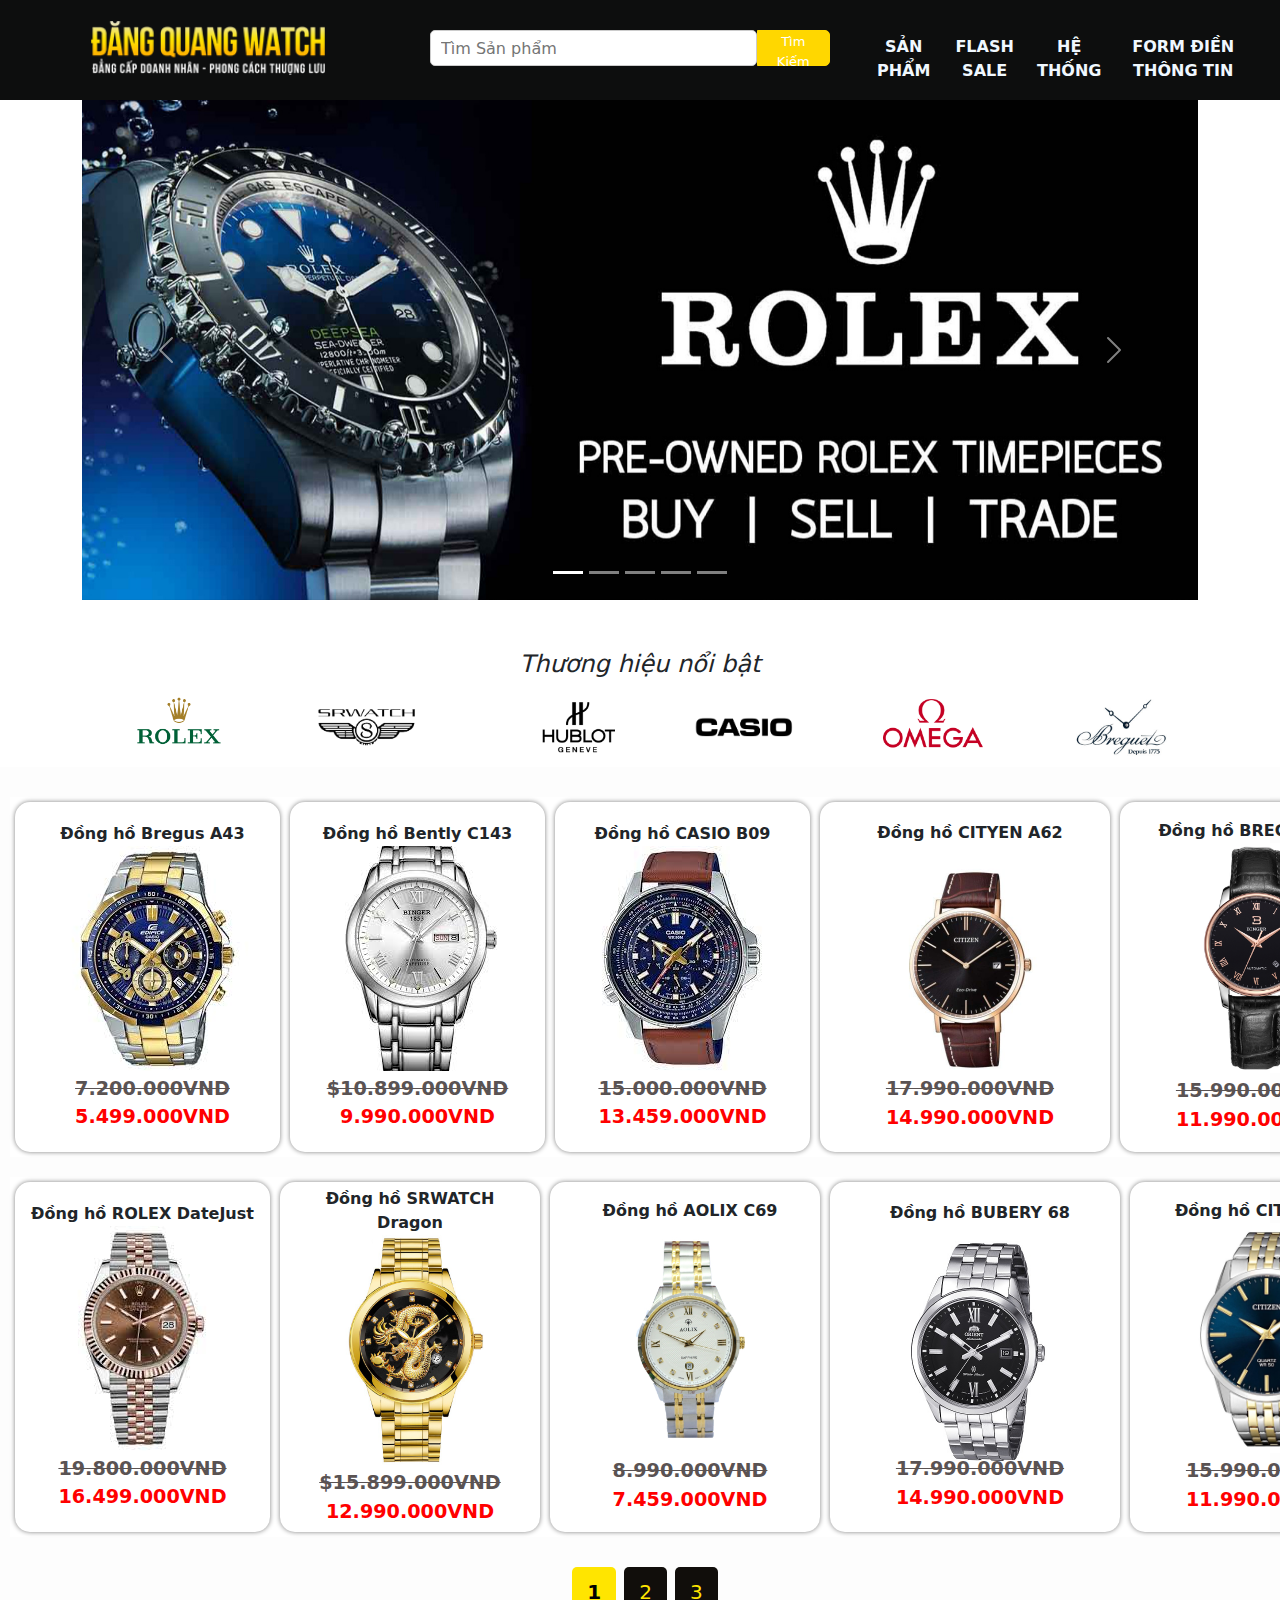
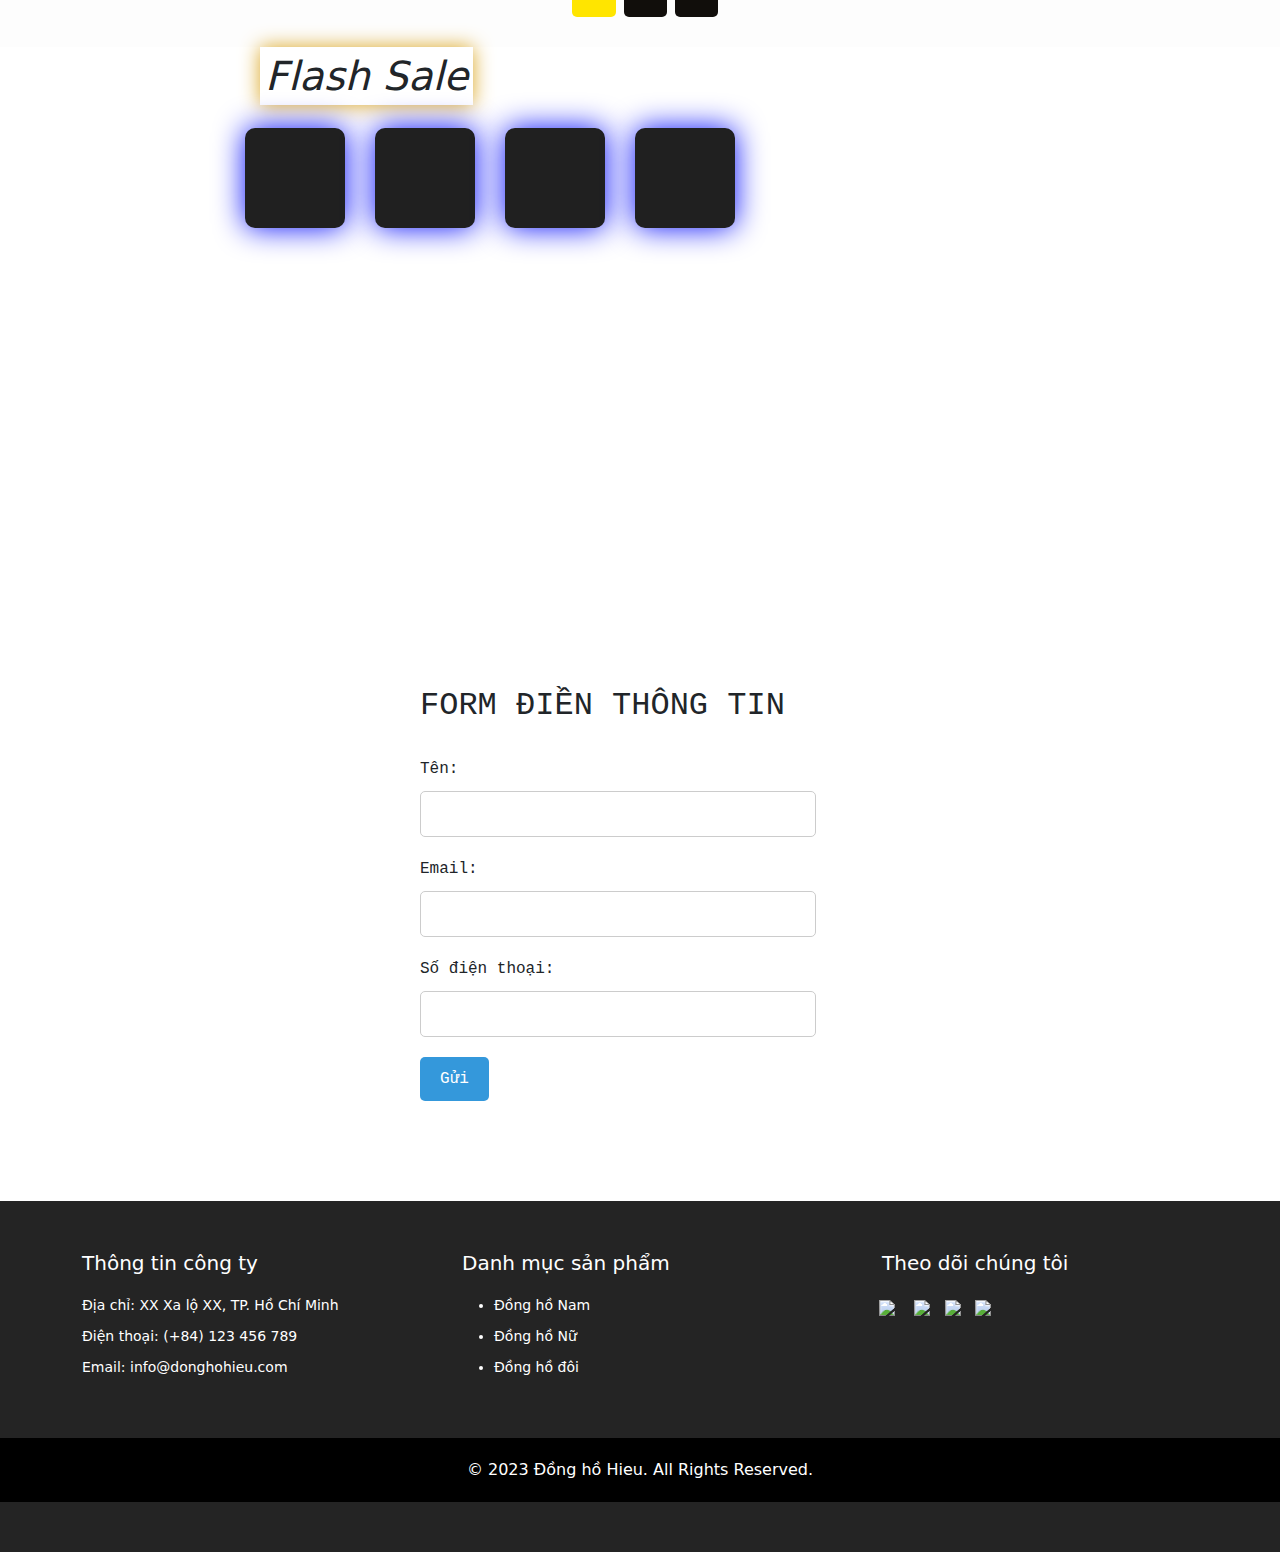
==== Assignment/index.html @ c60a4fcf "assignment" ====
<!DOCTYPE html>
<html lang="en">

<head>
    <meta charset="UTF-8">
    <meta http-equiv="X-UA-Compatible" content="IE=edge">
    <meta name="viewport" content="width=device-width, initial-scale=1.0">
    <title>Đăng Quang Watch</title>
    <link rel="stylesheet" href="style.css">
    <link href="https://cdn.jsdelivr.net/npm/bootstrap@5.2.3/dist/css/bootstrap.min.css" rel="stylesheet">
    <script src="https://cdn.jsdelivr.net/npm/bootstrap@5.2.3/dist/js/bootstrap.bundle.min.js"></script>
    <link rel="stylesheet" href="https://cdnjs.cloudflare.com/ajax/libs/font-awesome/6.3.0/css/all.min.css" integrity="sha512-SzlrxWUlp
    fuzQ+pcUCosxcglQRNAq/DZjVsC0lE40xsADsfeQoEypE+enwcOiGjk/bSuGGKHEyjSoQ1zVisanQ==" crossorigin="anonymous" referrerpolicy="no-referrer" />
    <link href="https://unpkg.com/aos@2.3.1/dist/aos.css" rel="stylesheet">
    <script src="./app.js"></script>
    <script src="./onmousever.js"></script>
    <script src="form.js"></script>
</head>

<body>
    <!-- page container -->
    <div id="container">
        <!-- header -->
        <div class="header">
            <div class="trai">
                <div class="logo">
                    <img src="./img/logo1.png" alt="" width="60%">
                </div>
                <div class="wrap">
                    <form action="" class="search" method="post">
                        <input type="text" class="searchTerm" placeholder="Tìm Sản phẩm">
                        <button type="submit" class="searchButton">
                         Tìm Kiếm
                      </button>
                    </form>
                </div>
            </div>
            <div class="menu">
                <span class="home">
                    <a href="#sanpham">
                    <b>SẢN PHẨM</b>
                    </a>
                </span>
                <span class="home">
                    <a href="#countdow">
                    <b>FLASH SALE</b>
                    
                </a>
                </span>
                <span class="home">
                    <a href="">
                    <b>HỆ THỐNG</b>
                        </a>
                </span>
                <span class="home">
                    <a href="#formdien">
                    <b>FORM ĐIỀN THÔNG TIN</b>
                        </a>
                </span>
            </div>
        </div>
        <!-- slider/banner -->
        <div class="banner">
            <section class="Slider">
                <div class="container" style="position: relative;">
                    <!-- Carousel -->

                    <div id="demo" class="carousel slide" data-bs-ride="carousel" data-bs-interval="1000">
                        <!-- Indicators/dots -->
                        <div class="carousel-indicators">
                            <button data-bs-target="#demo" data-bs-slide-to="0" class="active"></button>
                            <button data-bs-target="#demo" data-bs-slide-to="1"></button>
                            <button data-bs-target="#demo" data-bs-slide-to="2"></button>
                            <button data-bs-target="#demo" data-bs-slide-to="3"></button>
                            <button data-bs-target="#demo" data-bs-slide-to="4">
                            </button>
                        </div>
                        <div class="carousel-inner">
                            <div class="carousel-item active">
                                <img src="./img2/anh dong ho vJp.jpg" height="500px" alt="Los Angeles" class="d-block w-100">
                            </div>
                            <div class="carousel-item active">
                                <img src="./img2/file.jpg" height="500px" alt="Los Angeles" class="d-block w-100">
                            </div>
                            <div class="carousel-item active">
                                <img src="./img2/Slider_01-1820x785.jpg" height="500px" alt="Los Angeles" class="d-block w-100">
                            </div>
                            <div class="carousel-item">
                                <img src="img2/dong ho vjp.jpg" height="500px" alt="Chicago" class="d-block w-100">
                            </div>
                            <div class="carousel-item">
                                <img src="img2/anh dong ho vip 3.jpg" height="500px" alt="New York" class="d-block w-100">
                            </div>
                        </div>
                        <button class="carousel-control-prev" type="button" data-bs-target="#demo" data-bs-slide="prev">
                  <span class="carousel-control-prev-icon"></span>
                </button>
                        <button class="carousel-control-next" type="button" data-bs-target="#demo" data-bs-slide="next">
                  <span class="carousel-control-next-icon"></span>
                </button>
                    </div>
                </div>
            </section>

        </div>
        <!-- partners -->
        <h4 style="text-align: center; margin-top: 50px;"><i>Thương hiệu nổi bật</i></h4>
        <div class="partners">
            <div class="p-tiem">
                <img src="./img/744px-Rolex_logo.svg.png" width="100px" style="margin-top: -10px;"></div>
            <div class="p-tiem">
                <img src="./img/SRWatch.png" alt="" srcset="" width="100px">
            </div>
            <div class="p-tiem">
                <img src="./img/hublot-logo.png" alt="" srcset="" width="150px" style="margin-top: -10px;"></div>
            <div class="p-tiem">
                <img src="./img/tải xuống.png" alt="" srcset="" width="100px" style="margin-top: 10px;">
            </div>
            <div class="p-tiem">
                <img src="./img/omega2.png" alt="" srcset="" width="100px" style="margin-top: -10px;">
            </div>
            <div class="p-tiem">
                <img src="./img/Logo_breguets.jpg" alt="" srcset="" width="100px" style="margin-top: -10px;">
            </div>
        </div>
        <!-- our services -->
        <div class="service" id="sanpham">
            <div class="service-row">
                <div class="column" onmouseover="bigImg(this)" onmouseout="normalImg(this)">
                    <div class="sanpham" style="margin-left: 10px;">
                        <div class="Ten"><b>Đồng hồ Bregus A43</b></div>
                        <img src="./img2/images.jpg" alt=""><br><br>
                        <div class="Gia">
                            <del>7.200.000VND </del><br>5.499.000VND
                        </div>
                    </div>
                </div>
                <div class="column">
                    <div class="sanpham">
                        <div class="Ten"><b>Đồng hồ Bently C143</b> </div>
                        <img src="./img2/dh2.jpg" alt=""><br><br>
                        <div class="Gia">
                            <del>$10.899.000VND </del>9.990.000VND
                        </div>
                    </div>
                </div>
                <div class="column">
                    <div class="sanpham">
                        <div class="Ten"><b>Đồng hồ CASIO B09</b> </div>
                        <img src="./img2/dh3.jpg" alt=""><br><br>
                        <div class="Gia">
                            <del>15.000.000VND </del>13.459.000VND
                        </div>
                    </div>
                </div>
                <div class="column">
                    <div class="sanpham" style="margin-left: 10px;">
                        <div class="Ten"><b>Đồng hồ CITYEN A62</b></div>
                        <img src="./img2/dh4.jpg" alt="" width="250px"><br>
                        <div class="Gia">
                            <del>17.990.000VND</del><br>14.990.000VND
                        </div>
                    </div>
                </div>
                <div class="column">
                    <div class="sanpham" style="margin-left: 10px;">
                        <div class="Ten"><b>Đồng hồ BREGUET 104</b></div>
                        <img src="./img2/dh5.jpg" alt="" width="230px"><br><br>
                        <div class="Gia">
                            <del>15.990.000VND</del><br>11.990.000VND
                        </div>
                    </div>
                </div>
            </div>
            <div class="service-row">
                <div class="column">
                    <div class="sanpham">
                        <div class="Ten"><b>Đồng hồ ROLEX DateJust</b></div>
                        <img src="./img2/dh6.jpg" alt=""><br><br>
                        <div class="Gia">
                            <del>19.800.000VND </del> 16.499.000VND
                        </div>
                    </div>
                </div>
                <div class="column">
                    <div class="sanpham">
                        <div class="Ten"><b>Đồng hồ SRWATCH Dragon</b> </div>
                        <img src="./img2/dhh.jpeg" width="230px"><br><br>
                        <div class="Gia">
                            <del>$15.899.000VND </del>12.990.000VND
                        </div>
                    </div>
                </div>
                <div class="column">
                    <div class="sanpham" style="margin-left: 10px;">
                        <div class="Ten"><b>Đồng hồ AOLIX C69</b> </div>
                        <img src="./img2/dhn.jpg" alt="" width="230"><br><br>
                        <div class="Gia">
                            <del>8.990.000VND </del><br>7.459.000VND
                        </div>
                    </div>
                </div>
                <div class="column">
                    <div class="sanpham" style="margin-left: 10px;">
                        <div class="Ten"><b>Đồng hồ BUBERY 68</b></div>
                        <img src="./img2/DHC.jpg" alt="" width="250"><br>
                        <div class="Gia">
                            <del>17.990.000VND</del><br>14.990.000VND
                        </div>
                    </div>
                </div>
                <div class="column">
                    <div class="sanpham" style="margin-left: 10px;">
                        <div class="Ten"><b>Đồng hồ CITIZEN 104</b></div>
                        <img src="./img2/dh9.jpg" alt="" width="230"><br><br>
                        <div class="Gia">
                            <del>15.990.000VND</del><br>11.990.000VND
                        </div>
                    </div>
                </div>
            </div>
            <nav id="phantrang">
                <span class="paging_div">
                    <span class="span_select_class" rel="nofollow">1</span>
                <span class="span_a_class" rel="nofollow"><a href="#">2</a></span>
                <span class="span_a_class" rel="nofollow"><a href="#">3</a></span>
                </span>
            </nav>
        </div>
        <div class="cd" ID="countdow">
            <h1><i>Flash Sale</i></h1>
            <div class="demnguoc">
                <div class="countdown">
                    <div id="days" class="countdown-item"></div>
                    <div id="hours" class="countdown-item"></div>
                    <div id="minutes" class="countdown-item"></div>
                    <div id="seconds" class="countdown-item"></div>
                </div>
            </div>
        </div>
        <div class="form" id="formdien">
            <form id="contact-form">
                <H2>FORM ĐIỀN THÔNG TIN</H2><br>
                <label for="name">Tên:</label><br>
                <input type="text" id="name" name="name" required>

                <label for="email">Email:</label>
                <input type="email" id="email" name="email" required>

                <label for="phone">Số điện thoại:</label>
                <input type="tel" id="phone" name="phone" pattern="[0-9]{10,11}" required>

                <button type="submit" class="button">Gửi</button>
            </form>

            <div id="result"></div>
        </div>
        <footer>
            <div class="container">
                <div class="row">
                    <div class="col-md-4">
                        <h3>Thông tin công ty</h3>
                        <p>Địa chỉ: XX Xa lộ XX, TP. Hồ Chí Minh</p>
                        <p>Điện thoại: (+84) 123 456 789</p>
                        <p>Email: info@donghohieu.com</p>
                    </div>
                    <div class="col-md-4">
                        <h3>Danh mục sản phẩm</h3>
                        <ul>
                            <li><a href="#">Đồng hồ Nam</a></li>
                            <li><a href="#">Đồng hồ Nữ</a></li>
                            <li><a href="#">Đồng hồ đôi</a></li>
                        </ul>
                    </div>
                    <div class="col-md-4">
                        <h3 style="margin-left: 40px;">Theo dõi chúng tôi</h3>
                        <ul class="social-media">
                            <li>
                                <a href="https://www.facebook.com/"><img src="https://upload.wikimedia.org/wikipedia/commons/thumb/0/05/Facebook_Logo_%282019%29.png/1200px-Facebook_Logo_%282019%29.png" width="60px" style="padding: 5px;"></a>
                            </li>
                            <li>
                                <a href="https://www.instagram.com/"><img src="https://upload.wikimedia.org/wikipedia/commons/thumb/e/e7/Instagram_logo_2016.svg/768px-Instagram_logo_2016.svg.png" width="50px"></a>
                            </li>
                            <li>
                                <a href="https://www.twitter.com/"><img src="https://pngimg.com/uploads/twitter/small/twitter_PNG95259.png" width="60px"></a>
                            </li>
                            <li>
                                <a href="https://www.tiktok.com/"><img src="https://cdn.pixabay.com/photo/2021/06/15/12/28/tiktok-6338430_1280.png" width="50px"></a>
                            </li>
                        </ul>
                    </div>
                </div>
            </div>
            <div class="copy-right text-center">&copy; 2023 Đồng hồ Hieu. All Rights Reserved.</div>
        </footer>

    </div>
</body>

</html>
---- Assignment/style.css ----
body {
    padding: 0px;
    margin: 0px;
}

.wrapper {
    width: 90%;
    background-color: antiquewhite;
    margin: auto;
    display: flex;
    flex-direction: column;
}

.header {
    background-color: rgb(13, 14, 14);
    height: 100px;
    display: flex;
    flex-direction: row;
    justify-content: space-between;
    padding: 10px;
    text-align: center;
}

.trai {
    display: flex;
    flex-direction: row;
    justify-items: baseline;
}

.logo {
    width: 400px;
    height: 100px;
    display: flex;
    flex-direction: column;
    align-items: center;
}

.logo>img {
    margin: 10px;
}

.search {
    width: 400px;
    position: relative;
    display: flex;
    margin: 20px;
}

.searchTerm {
    width: 100%;
    border: 3px solid gold;
    border-right: none;
    padding: 5px;
    height: 36px;
    border-radius: 5px 0 0 5px;
    outline: none;
    color: #040404;
}

.searchButton {
    width: 80px;
    height: 36px;
    border: 1px solid gold;
    background: gold;
    text-align: center;
    color: white;
    border-radius: 0 5px 5px 0;
    cursor: pointer;
    font-size: 13px;
}

.menu {
    display: flex;
    flex-direction: row;
    justify-content: end;
    margin: 15px;
}

.menu span {
    padding: 0px;
    margin: 10px;
}

.home>a {
    color: aliceblue;
    text-decoration: none;
    text-align: center;
}

.home>a :hover {
    color: gold;
    text-decoration: underline;
}

.banner {
    height: 500px;
}

.partners {
    padding: 20px;
    display: flex;
    flex-direction: row;
    justify-content: space-evenly;
    height: fit-content;
    background-color: white;
}

.p-tiem {
    width: 80px;
    height: 40px;
}

.p-tiem :hover {
    transform: scale(0.7);
}

.service {
    background-color: rgb(253, 253, 253);
    min-height: fit-content;
    display: flex;
    flex-direction: column;
    padding-top: 20px;
    padding-bottom: 20px;
}

.service-row {
    background-color: rgb(255, 255, 255);
    min-height: fit-content;
    margin: 10px;
    display: flex;
    flex-direction: row;
    justify-content: space-around;
}

.column {
    width: 300px;
    height: 350px;
    padding: 5px;
    box-shadow: 0px 0px 5px gray;
    border-radius: 15px;
    display: flex;
    flex-direction: row;
    align-items: center;
    margin: 5px;
}

.sanpham {
    border-radius: 10px;
    box-shadow: 5px gray;
    padding: 10px;
    text-align: center;
    transition: .35s;
    cursor: pointer;
}

.sanpham .ten {
    font-size: xx-large;
    font-variant: normal;
    color: rgb(118, 118, 141);
}

.sanpham .img {
    width: 250px;
    height: 250px;
    text-align: center;
    border-radius: 10px;
}

.sanpham .Gia {
    color: red;
    font-weight: bold;
    font-size: larger;
    margin-top: -20px;
}

.sanpham .Gia del {
    color: rgb(90, 83, 83);
    text-align: center;
}

#phantrang {
    display: flex;
    justify-content: center;
    margin: 20px;
}

.paging_div {
    display: flex;
    align-items: center;
    text-align: center;
    justify-content: center;
    margin-bottom: -10px;
}

.span_select_class {
    font-size: 20px;
    font-weight: 600;
    background: #ffe500;
    color: #000;
    margin-left: 10px;
    padding: 10px 15px;
    border-radius: 5px;
}

.span_a_class a {
    display: block;
    background: #110e0b;
    font-size: 20px;
    font-weight: 500;
    padding: 10px 15px;
    margin-left: 8px;
    border-radius: 5px;
    color: #FFF;
    max-height: 50px;
}

.paging_div span a:link,
.paging_div span a:hover {
    text-decoration: none;
    color: #ffe500;
}

.cd {
    background-image: url('https://dongho24h.com/upload/1/resources/l_345169410_skagen-sale40.png');
    width: 70%;
    height: 540PX;
    display: flex;
    flex-direction: column;
    align-items: flex-start;
    margin-left: 230px;
}

h1 {
    color: #FFF;
    padding: 5px;
    box-shadow: 0 0 20px goldenrod;
    margin: 30px;
}

.countdown {
    display: flex;
    justify-content: center;
    align-items: end;
}

.countdown-item {
    display: flex;
    flex-direction: column;
    align-items: center;
    padding: 5px;
    margin: 15px;
    background: rgb(32, 32, 32);
    box-shadow: 0 0 30px rgb(7, 15, 249);
    border-radius: 10px;
    color: aliceblue;
    width: 100px;
    height: 100px;
    font-size: 50px;
}

.form {
    font-family: 'Courier New', Courier, monospace;
    margin: auto;
    width: 50%;
    justify-content: center;
}

#contact-form {
    margin: 100px;
}

label {
    display: flex;
    flex-direction: column;
    margin-bottom: 10px;
}

input[type="text"],
input[type="email"],
input[type="tel"] {
    padding: 10px;
    font-size: 16px;
    border: 1px solid #ccc;
    border-radius: 5px;
    width: 90%;
    margin-bottom: 20px;
}

.button {
    background-color: #3498db;
    display: flex;
    color: #fff;
    padding: 10px 20px;
    border: none;
    border-radius: 5px;
    font-size: 16px;
    cursor: pointer;
}

.button:hover {
    background-color: #1569a1;
}

#error {
    color: #e74c3c;
    font-size: 14px;
    margin-top: 10px;
}

footer {
    background-color: #242424;
    color: #fff;
    padding: 50px 0;
}

footer h3 {
    margin-bottom: 20px;
    font-size: 20px;
}

footer p,
footer ul,
footer li {
    font-size: 14px;
    margin-bottom: 10px;
}

footer a {
    color: #fff;
    text-decoration: none;
}

.footer-contact i {
    font-size: 18px;
    margin-right: 10px;
}

.social-media li {
    display: inline-block;
    margin-right: 10px;
    justify-content: center;
}

.social-media a {
    color: #fff;
}

.social-media i {
    font-size: 24px;
}

.copy-right {
    background-color: #000;
    color: #fff;
    padding: 20px 0;
    margin-top: 50px;
}

.copy-right a {
    color: #fff;
    text-decoration: none;
}

.copy-right a:hover {
    text-decoration: underline;
}
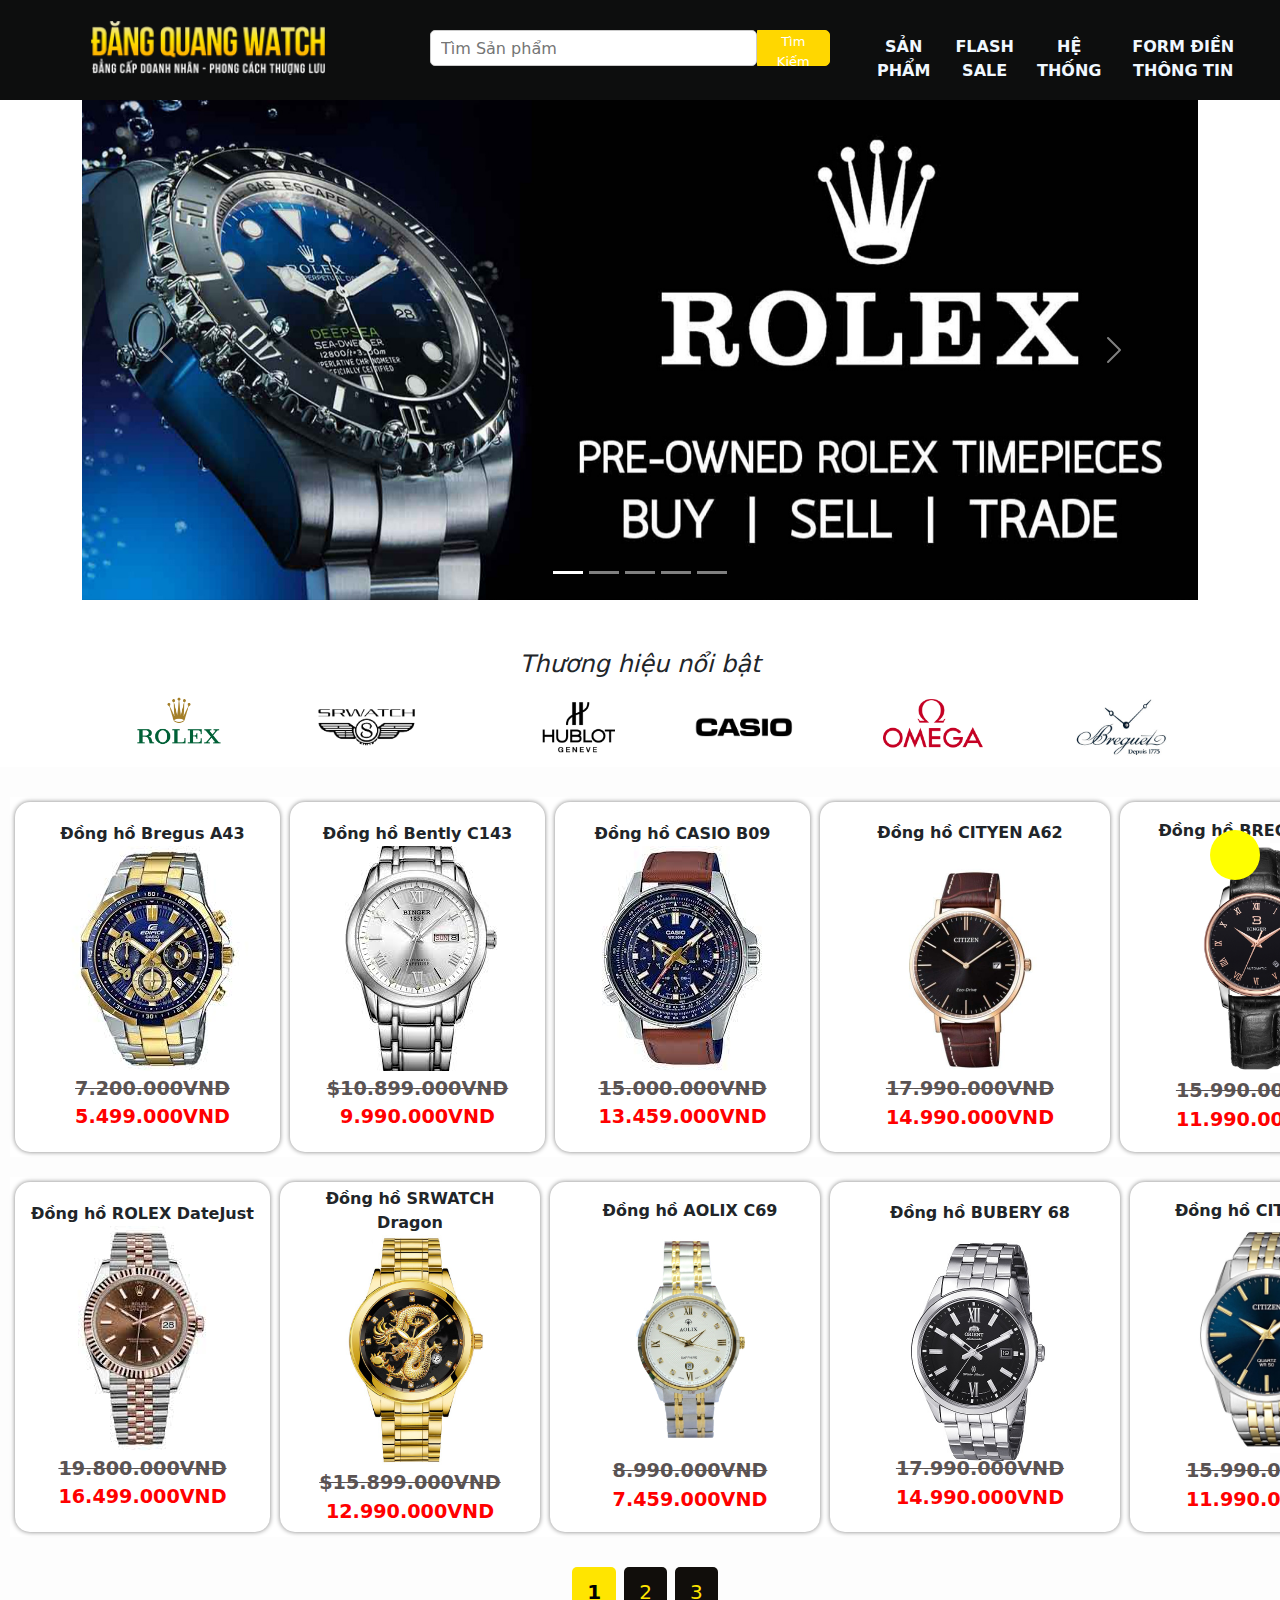
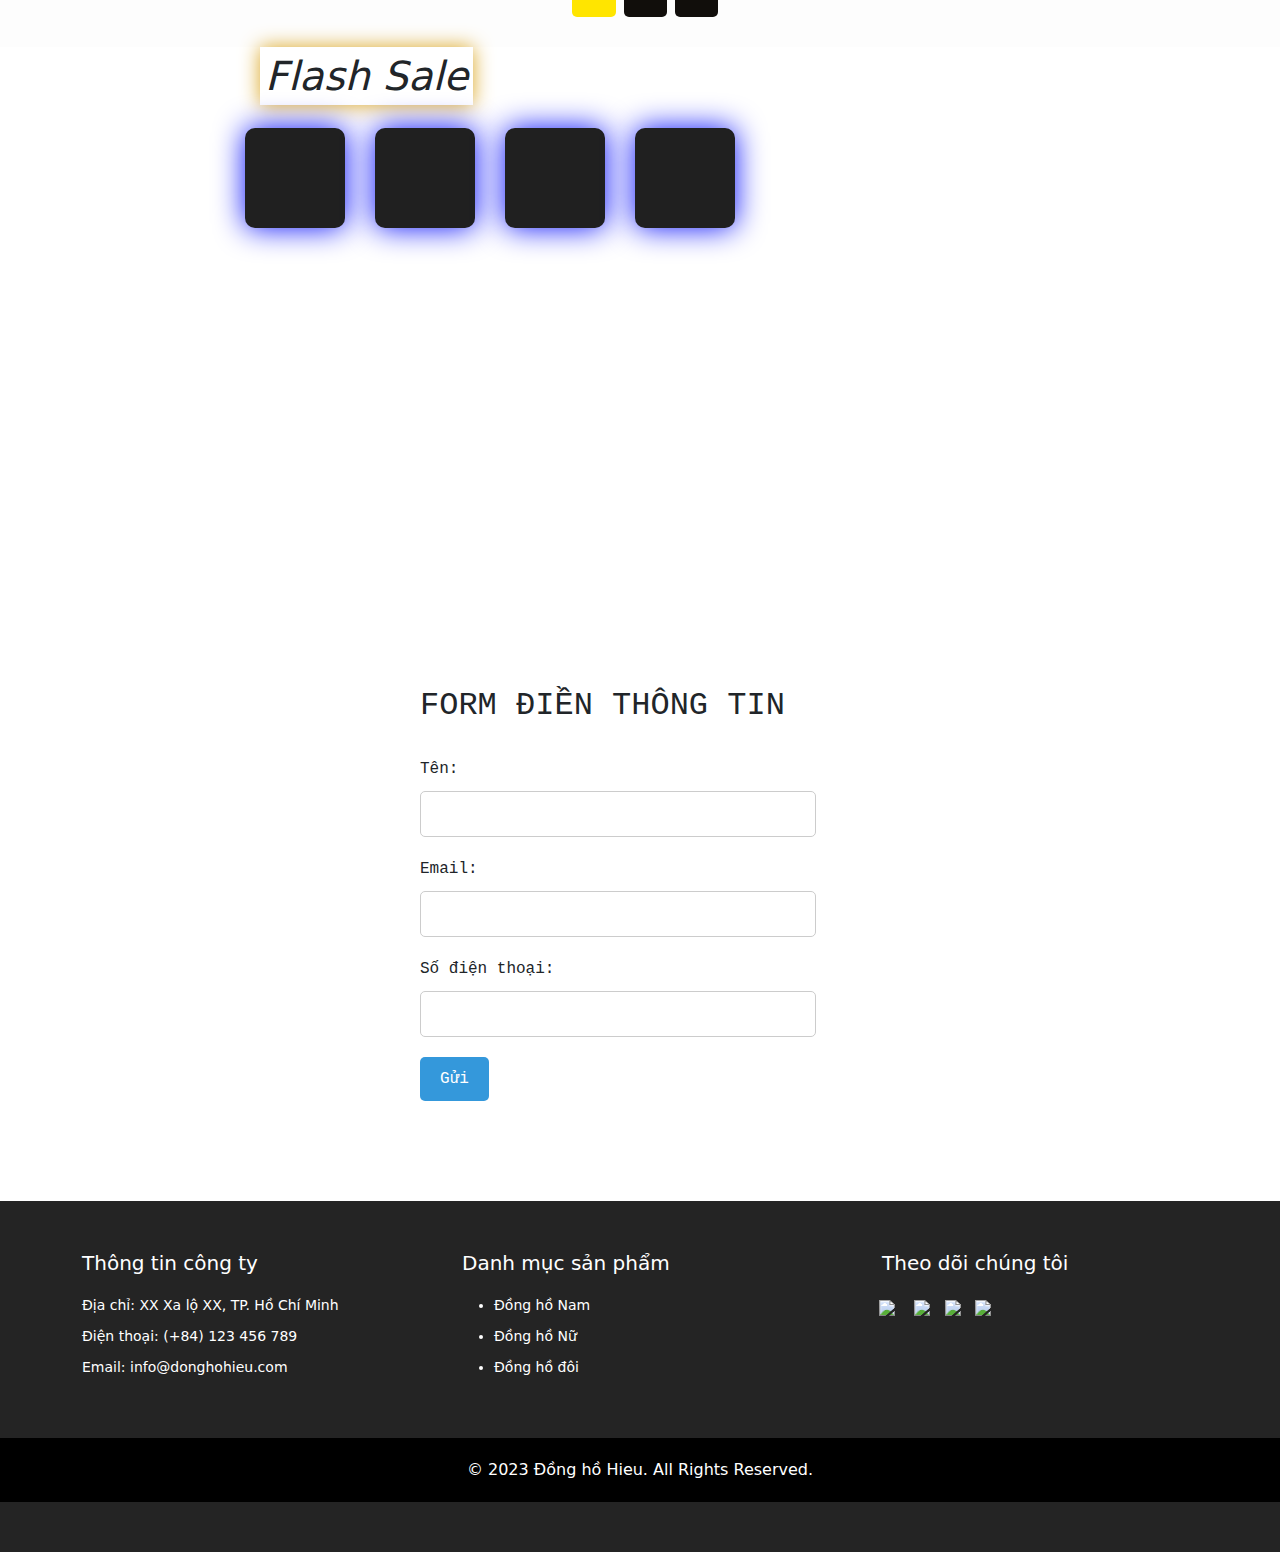
==== commit 94a6ad9d: "nop assignment" ====
--- a/Assignment/index.html
+++ b/Assignment/index.html
@@ -124,109 +124,112 @@
             </div>
         </div>
         <!-- our services -->
-        <div class="service" id="sanpham">
-            <div class="service-row">
-                <div class="column" onmouseover="bigImg(this)" onmouseout="normalImg(this)">
-                    <div class="sanpham" style="margin-left: 10px;">
-                        <div class="Ten"><b>Đồng hồ Bregus A43</b></div>
-                        <img src="./img2/images.jpg" alt=""><br><br>
-                        <div class="Gia">
-                            <del>7.200.000VND </del><br>5.499.000VND
-                        </div>
-                    </div>
-                </div>
-                <div class="column">
-                    <div class="sanpham">
-                        <div class="Ten"><b>Đồng hồ Bently C143</b> </div>
-                        <img src="./img2/dh2.jpg" alt=""><br><br>
-                        <div class="Gia">
-                            <del>$10.899.000VND </del>9.990.000VND
-                        </div>
-                    </div>
-                </div>
-                <div class="column">
-                    <div class="sanpham">
-                        <div class="Ten"><b>Đồng hồ CASIO B09</b> </div>
-                        <img src="./img2/dh3.jpg" alt=""><br><br>
-                        <div class="Gia">
-                            <del>15.000.000VND </del>13.459.000VND
-                        </div>
-                    </div>
-                </div>
-                <div class="column">
-                    <div class="sanpham" style="margin-left: 10px;">
-                        <div class="Ten"><b>Đồng hồ CITYEN A62</b></div>
-                        <img src="./img2/dh4.jpg" alt="" width="250px"><br>
-                        <div class="Gia">
-                            <del>17.990.000VND</del><br>14.990.000VND
-                        </div>
-                    </div>
-                </div>
-                <div class="column">
-                    <div class="sanpham" style="margin-left: 10px;">
-                        <div class="Ten"><b>Đồng hồ BREGUET 104</b></div>
-                        <img src="./img2/dh5.jpg" alt="" width="230px"><br><br>
-                        <div class="Gia">
-                            <del>15.990.000VND</del><br>11.990.000VND
-                        </div>
-                    </div>
-                </div>
-            </div>
-            <div class="service-row">
-                <div class="column">
-                    <div class="sanpham">
-                        <div class="Ten"><b>Đồng hồ ROLEX DateJust</b></div>
-                        <img src="./img2/dh6.jpg" alt=""><br><br>
-                        <div class="Gia">
-                            <del>19.800.000VND </del> 16.499.000VND
-                        </div>
-                    </div>
-                </div>
-                <div class="column">
-                    <div class="sanpham">
-                        <div class="Ten"><b>Đồng hồ SRWATCH Dragon</b> </div>
-                        <img src="./img2/dhh.jpeg" width="230px"><br><br>
-                        <div class="Gia">
-                            <del>$15.899.000VND </del>12.990.000VND
-                        </div>
-                    </div>
-                </div>
-                <div class="column">
-                    <div class="sanpham" style="margin-left: 10px;">
-                        <div class="Ten"><b>Đồng hồ AOLIX C69</b> </div>
-                        <img src="./img2/dhn.jpg" alt="" width="230"><br><br>
-                        <div class="Gia">
-                            <del>8.990.000VND </del><br>7.459.000VND
-                        </div>
-                    </div>
-                </div>
-                <div class="column">
-                    <div class="sanpham" style="margin-left: 10px;">
-                        <div class="Ten"><b>Đồng hồ BUBERY 68</b></div>
-                        <img src="./img2/DHC.jpg" alt="" width="250"><br>
-                        <div class="Gia">
-                            <del>17.990.000VND</del><br>14.990.000VND
-                        </div>
-                    </div>
-                </div>
-                <div class="column">
-                    <div class="sanpham" style="margin-left: 10px;">
-                        <div class="Ten"><b>Đồng hồ CITIZEN 104</b></div>
-                        <img src="./img2/dh9.jpg" alt="" width="230"><br><br>
-                        <div class="Gia">
-                            <del>15.990.000VND</del><br>11.990.000VND
-                        </div>
-                    </div>
-                </div>
-            </div>
-            <nav id="phantrang">
-                <span class="paging_div">
+        <article>
+            <div class="service" id="sanpham">
+                <div class="service-row">
+                    <div class="column">
+                        <div class="sanpham" style="margin-left: 10px;">
+                            <div class="Ten"><b>Đồng hồ Bregus A43</b></div>
+                            <img src="./img2/images.jpg" alt=""><br><br>
+                            <div class="Gia">
+                                <del>7.200.000VND </del><br>5.499.000VND
+                            </div>
+                        </div>
+                    </div>
+                    <div class="column">
+                        <div class="sanpham">
+                            <div class="Ten"><b>Đồng hồ Bently C143</b> </div>
+                            <img src="./img2/dh2.jpg" alt=""><br><br>
+                            <div class="Gia">
+                                <del>$10.899.000VND </del>9.990.000VND
+                            </div>
+                        </div>
+                    </div>
+                    <div class="column">
+                        <div class="sanpham">
+                            <div class="Ten"><b>Đồng hồ CASIO B09</b> </div>
+                            <img src="./img2/dh3.jpg" alt=""><br><br>
+                            <div class="Gia">
+                                <del>15.000.000VND </del>13.459.000VND
+                            </div>
+                        </div>
+                    </div>
+                    <div class="column">
+                        <div class="sanpham" style="margin-left: 10px;">
+                            <div class="Ten"><b>Đồng hồ CITYEN A62</b></div>
+                            <img src="./img2/dh4.jpg" alt="" width="250px"><br>
+                            <div class="Gia">
+                                <del>17.990.000VND</del><br>14.990.000VND
+                            </div>
+                        </div>
+                    </div>
+                    <div class="column">
+                        <div class="sanpham" style="margin-left: 10px;">
+                            <div class="Ten"><b>Đồng hồ BREGUET 104</b></div>
+                            <img src="./img2/dh5.jpg" alt="" width="230px"><br><br>
+                            <div class="Gia">
+                                <del>15.990.000VND</del><br>11.990.000VND
+                            </div>
+                        </div>
+                    </div>
+                </div>
+                <div class="service-row">
+                    <div class="column">
+                        <div class="sanpham">
+                            <div class="Ten"><b>Đồng hồ ROLEX DateJust</b></div>
+                            <img src="./img2/dh6.jpg" alt=""><br><br>
+                            <div class="Gia">
+                                <del>19.800.000VND </del> 16.499.000VND
+                            </div>
+                        </div>
+                    </div>
+                    <div class="column">
+                        <div class="sanpham">
+                            <div class="Ten"><b>Đồng hồ SRWATCH Dragon</b> </div>
+                            <img src="./img2/dhh.jpeg" width="230px"><br><br>
+                            <div class="Gia">
+                                <del>$15.899.000VND </del>12.990.000VND
+                            </div>
+                        </div>
+                    </div>
+                    <div class="column">
+                        <div class="sanpham" style="margin-left: 10px;">
+                            <div class="Ten"><b>Đồng hồ AOLIX C69</b> </div>
+                            <img src="./img2/dhn.jpg" alt="" width="230"><br><br>
+                            <div class="Gia">
+                                <del>8.990.000VND </del><br>7.459.000VND
+                            </div>
+                        </div>
+                    </div>
+                    <div class="column">
+                        <div class="sanpham" style="margin-left: 10px;">
+                            <div class="Ten"><b>Đồng hồ BUBERY 68</b></div>
+                            <img src="./img2/DHC.jpg" alt="" width="250"><br>
+                            <div class="Gia">
+                                <del>17.990.000VND</del><br>14.990.000VND
+                            </div>
+                        </div>
+                    </div>
+                    <div class="column">
+                        <div class="sanpham" style="margin-left: 10px;">
+                            <div class="Ten"><b>Đồng hồ CITIZEN 104</b></div>
+                            <img src="./img2/dh9.jpg" alt="" width="230" onmouseover="bigImg(this)" onmouseout="normalImg(this)"><br><br>
+                            <div class="Gia">
+                                <del>15.990.000VND</del><br>11.990.000VND
+                            </div>
+                        </div>
+                    </div>
+                </div>
+
+                <nav id="phantrang">
+                    <span class="paging_div">
                     <span class="span_select_class" rel="nofollow">1</span>
-                <span class="span_a_class" rel="nofollow"><a href="#">2</a></span>
-                <span class="span_a_class" rel="nofollow"><a href="#">3</a></span>
-                </span>
-            </nav>
-        </div>
+                    <span class="span_a_class" rel="nofollow"><a href="#">2</a></span>
+                    <span class="span_a_class" rel="nofollow"><a href="#">3</a></span>
+                    </span>
+                </nav>
+            </div>
+        </article>
         <div class="cd" ID="countdow">
             <h1><i>Flash Sale</i></h1>
             <div class="demnguoc">
@@ -295,6 +298,10 @@
         </footer>
 
     </div>
+    <a href="#" class="back-to-top"><i class="fas fa-arrow-up">
+        <img src="https://static.vecteezy.com/system/resources/previews/013/571/183/original/arrow-pointing-up-illustration-on-a-white-background-free-vector.jpg" alt="" width="60px" style="border-radius: 50%;">
+    </i></a>
+
 </body>
 
 </html>--- a/Assignment/style.css
+++ b/Assignment/style.css
@@ -1,6 +1,10 @@
 body {
     padding: 0px;
     margin: 0px;
+}
+
+html {
+    scroll-behavior: smooth;
 }
 
 .wrapper {
@@ -363,4 +367,32 @@
 
 .copy-right a:hover {
     text-decoration: underline;
+}
+
+
+/* Mũi tên lên trên*/
+
+.back-to-top {
+    background-color: yellow;
+    border-radius: 50%;
+    position: fixed;
+    bottom: 20px;
+    right: 20px;
+    width: 50px;
+    height: 50px;
+    display: flex;
+    justify-content: center;
+    align-items: center;
+    text-decoration: none;
+    transition: all 0.3s ease-in-out;
+}
+
+.back-to-top:hover {
+    background-color: rgb(240, 73, 6);
+    transform: scale(1.2);
+}
+
+.fa-arrow-up {
+    color: white;
+    font-size: 24px;
 }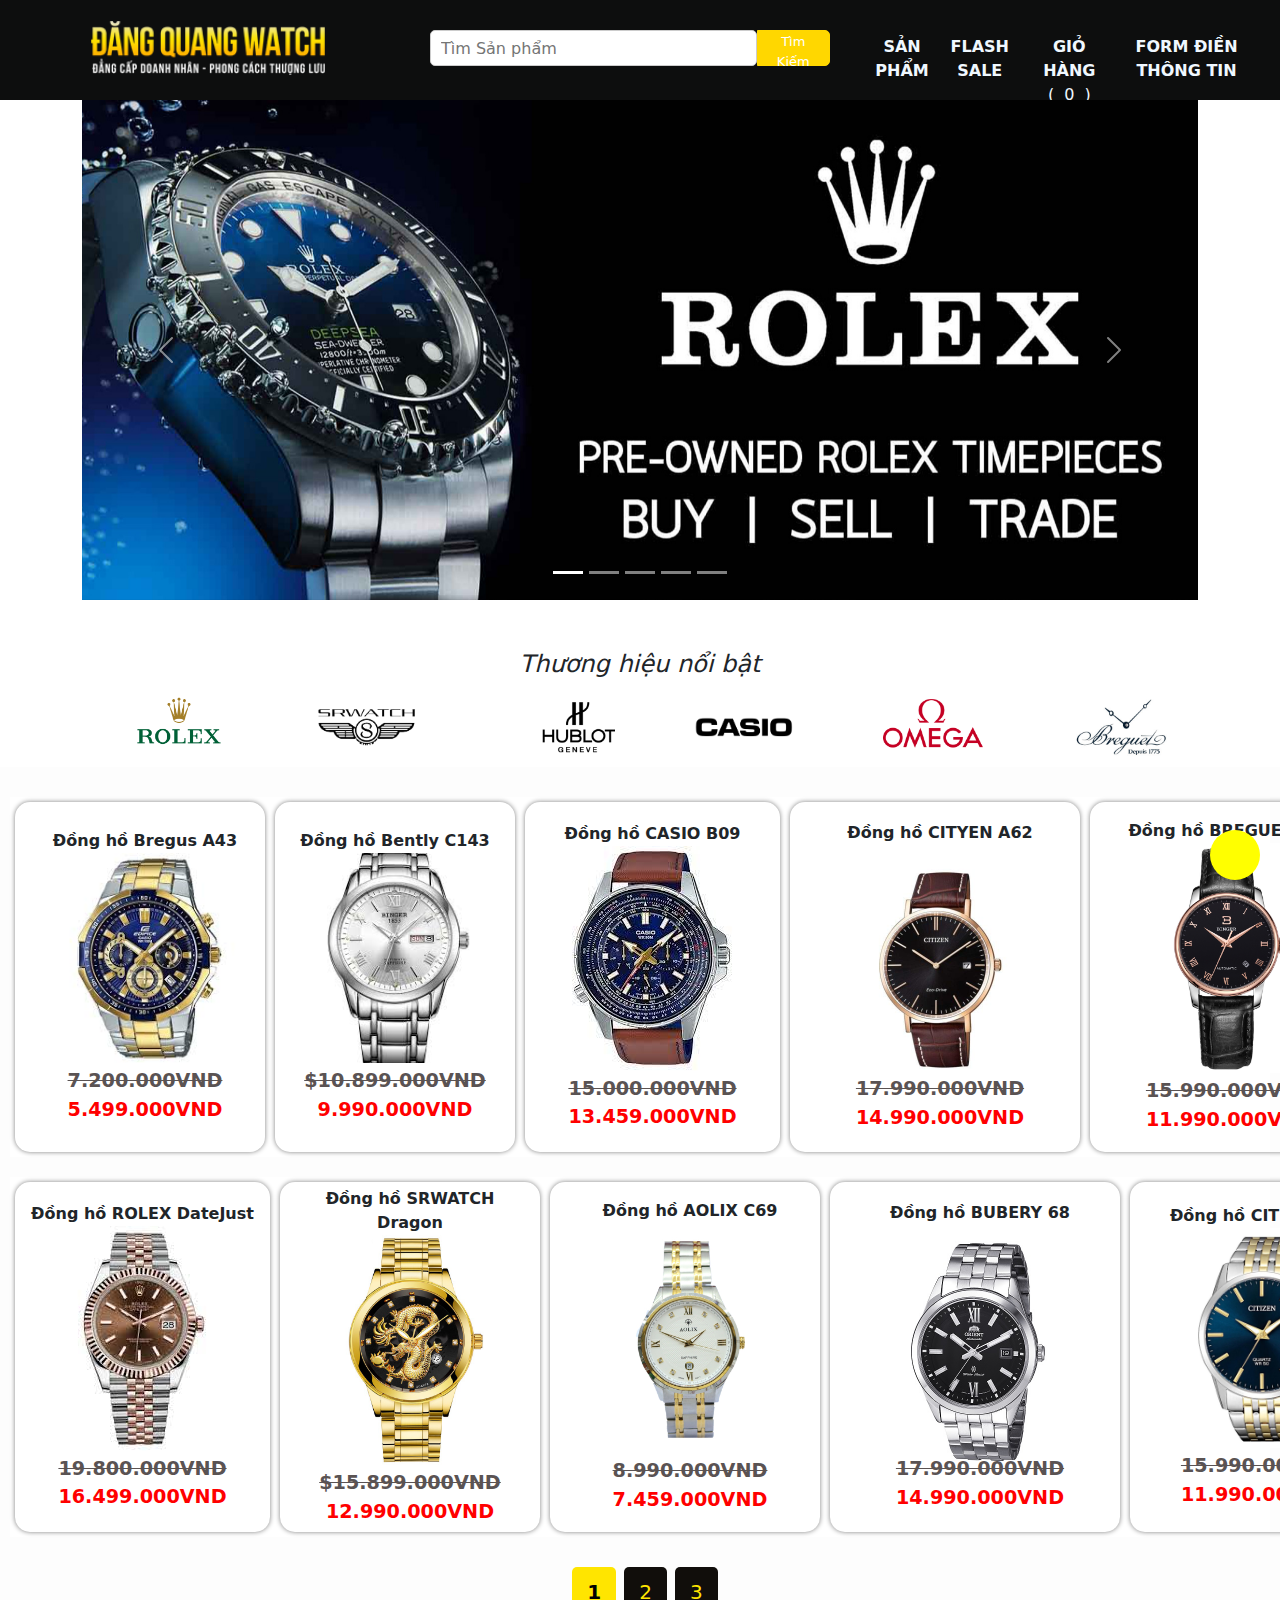
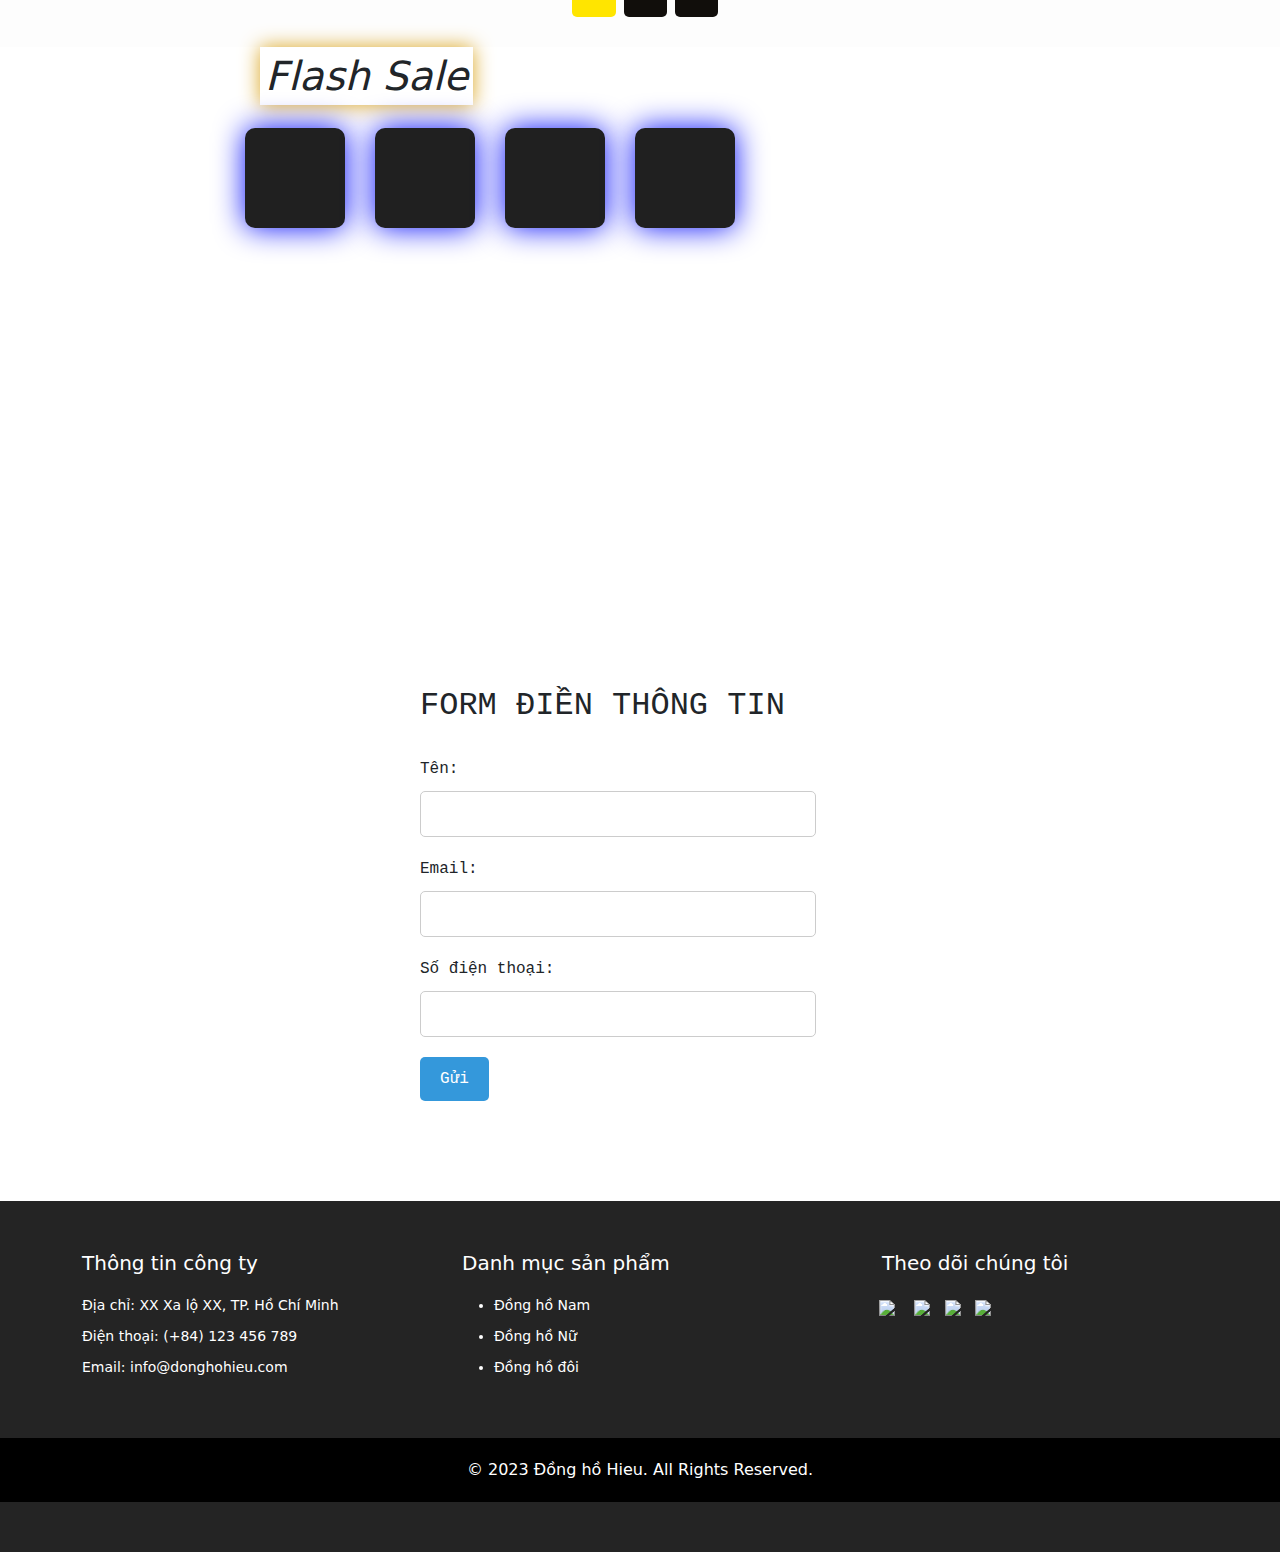
==== commit a60c066e: "nop asss" ====
--- a/Assignment/index.html
+++ b/Assignment/index.html
@@ -12,12 +12,13 @@
     <link rel="stylesheet" href="https://cdnjs.cloudflare.com/ajax/libs/font-awesome/6.3.0/css/all.min.css" integrity="sha512-SzlrxWUlp
     fuzQ+pcUCosxcglQRNAq/DZjVsC0lE40xsADsfeQoEypE+enwcOiGjk/bSuGGKHEyjSoQ1zVisanQ==" crossorigin="anonymous" referrerpolicy="no-referrer" />
     <link href="https://unpkg.com/aos@2.3.1/dist/aos.css" rel="stylesheet">
-    <script src="./app.js"></script>
-    <script src="./onmousever.js"></script>
+    <script src="app.js"></script>
+    <script src="onmousever.js"></script>
     <script src="form.js"></script>
 </head>
 
 <body>
+
     <!-- page container -->
     <div id="container">
         <!-- header -->
@@ -48,9 +49,8 @@
                 </a>
                 </span>
                 <span class="home">
-                    <a href="">
-                    <b>HỆ THỐNG</b>
-                        </a>
+                    
+                    <a href="#" id="cart-btn"><b>GIỎ HÀNG</b> (<span id="cart-count">0</span>)</a>
                 </span>
                 <span class="home">
                     <a href="#formdien">
@@ -125,21 +125,26 @@
         </div>
         <!-- our services -->
         <article>
+
             <div class="service" id="sanpham">
                 <div class="service-row">
                     <div class="column">
-                        <div class="sanpham" style="margin-left: 10px;">
-                            <div class="Ten"><b>Đồng hồ Bregus A43</b></div>
-                            <img src="./img2/images.jpg" alt=""><br><br>
-                            <div class="Gia">
-                                <del>7.200.000VND </del><br>5.499.000VND
-                            </div>
-                        </div>
+                        <div class="products">
+                            <div class="sanpham" style="margin-left: 10px;">
+                                <div class="Ten"><b>Đồng hồ Bregus A43</b></div>
+                                <img src="./img2/images.jpg" alt="" width="210" onmouseover="bigImg(this)" onmouseout="normalImg(this)"><br><br>
+                                <div class="Gia">
+                                    <del>7.200.000VND </del><br>5.499.000VND
+                                </div>
+
+                            </div>
+                        </div>
+
                     </div>
                     <div class="column">
                         <div class="sanpham">
                             <div class="Ten"><b>Đồng hồ Bently C143</b> </div>
-                            <img src="./img2/dh2.jpg" alt=""><br><br>
+                            <img src="./img2/dh2.jpg" alt="" width="210" onmouseover="bigImg(this)" onmouseout="normalImg(this)"><br><br>
                             <div class="Gia">
                                 <del>$10.899.000VND </del>9.990.000VND
                             </div>
@@ -148,7 +153,7 @@
                     <div class="column">
                         <div class="sanpham">
                             <div class="Ten"><b>Đồng hồ CASIO B09</b> </div>
-                            <img src="./img2/dh3.jpg" alt=""><br><br>
+                            <img src="./img2/dh3.jpg" alt="" onmouseover="bigImg(this)" onmouseout="normalImg(this)"><br><br>
                             <div class="Gia">
                                 <del>15.000.000VND </del>13.459.000VND
                             </div>
@@ -157,7 +162,7 @@
                     <div class="column">
                         <div class="sanpham" style="margin-left: 10px;">
                             <div class="Ten"><b>Đồng hồ CITYEN A62</b></div>
-                            <img src="./img2/dh4.jpg" alt="" width="250px"><br>
+                            <img src="./img2/dh4.jpg" alt="" width="250px" onmouseover="bigImg(this)" onmouseout="normalImg(this)"><br>
                             <div class="Gia">
                                 <del>17.990.000VND</del><br>14.990.000VND
                             </div>
@@ -166,18 +171,19 @@
                     <div class="column">
                         <div class="sanpham" style="margin-left: 10px;">
                             <div class="Ten"><b>Đồng hồ BREGUET 104</b></div>
-                            <img src="./img2/dh5.jpg" alt="" width="230px"><br><br>
+                            <img src="./img2/dh5.jpg" alt="" width="230px" onmouseover="bigImg(this)" onmouseout="normalImg(this)"><br><br>
                             <div class="Gia">
                                 <del>15.990.000VND</del><br>11.990.000VND
                             </div>
                         </div>
+
                     </div>
                 </div>
                 <div class="service-row">
                     <div class="column">
                         <div class="sanpham">
                             <div class="Ten"><b>Đồng hồ ROLEX DateJust</b></div>
-                            <img src="./img2/dh6.jpg" alt=""><br><br>
+                            <img src="./img2/dh6.jpg" alt="" onmouseover="bigImg(this)" onmouseout="normalImg(this)"><br><br>
                             <div class="Gia">
                                 <del>19.800.000VND </del> 16.499.000VND
                             </div>
@@ -186,7 +192,7 @@
                     <div class="column">
                         <div class="sanpham">
                             <div class="Ten"><b>Đồng hồ SRWATCH Dragon</b> </div>
-                            <img src="./img2/dhh.jpeg" width="230px"><br><br>
+                            <img src="./img2/dhh.jpeg" width="230px" onmouseover="bigImg(this)" onmouseout="normalImg(this)"><br><br>
                             <div class="Gia">
                                 <del>$15.899.000VND </del>12.990.000VND
                             </div>
@@ -195,7 +201,7 @@
                     <div class="column">
                         <div class="sanpham" style="margin-left: 10px;">
                             <div class="Ten"><b>Đồng hồ AOLIX C69</b> </div>
-                            <img src="./img2/dhn.jpg" alt="" width="230"><br><br>
+                            <img src="./img2/dhn.jpg" alt="" width="230" onmouseover="bigImg(this)" onmouseout="normalImg(this)"><br><br>
                             <div class="Gia">
                                 <del>8.990.000VND </del><br>7.459.000VND
                             </div>
@@ -204,7 +210,7 @@
                     <div class="column">
                         <div class="sanpham" style="margin-left: 10px;">
                             <div class="Ten"><b>Đồng hồ BUBERY 68</b></div>
-                            <img src="./img2/DHC.jpg" alt="" width="250"><br>
+                            <img src="./img2/DHC.jpg" alt="" width="250" onmouseover="bigImg(this)" onmouseout="normalImg(this)"><br>
                             <div class="Gia">
                                 <del>17.990.000VND</del><br>14.990.000VND
                             </div>
@@ -213,14 +219,15 @@
                     <div class="column">
                         <div class="sanpham" style="margin-left: 10px;">
                             <div class="Ten"><b>Đồng hồ CITIZEN 104</b></div>
-                            <img src="./img2/dh9.jpg" alt="" width="230" onmouseover="bigImg(this)" onmouseout="normalImg(this)"><br><br>
+                            <img src="./img2/dh9.jpg" alt="" width="220" onmouseover="bigImg(this)" onmouseout="normalImg(this)"><br><br>
                             <div class="Gia">
                                 <del>15.990.000VND</del><br>11.990.000VND
                             </div>
                         </div>
                     </div>
-                </div>
-
+
+                </div>
+                </ul>
                 <nav id="phantrang">
                     <span class="paging_div">
                     <span class="span_select_class" rel="nofollow">1</span>
--- a/Assignment/style.css
+++ b/Assignment/style.css
@@ -395,4 +395,51 @@
 .fa-arrow-up {
     color: white;
     font-size: 24px;
+}
+
+
+/* giỏ hàng */
+
+.cart {
+    border: 1px solid gray;
+    padding: 10px;
+    width: 30%;
+    margin: auto;
+}
+
+.cart h2 {
+    margin-top: 0;
+}
+
+.cart p {
+    font-size: 18px;
+}
+
+.cart button {
+    background-color: #4CAF50;
+    color: white;
+    padding: 10px;
+    border: none;
+    border-radius: 5px;
+    font-size: 16px;
+    cursor: pointer;
+}
+
+.products {
+    list-style: none;
+    padding: 0;
+}
+
+.products li {
+    margin-bottom: 10px;
+}
+
+.products li button {
+    background-color: #4CAF50;
+    color: white;
+    padding: 5px;
+    border: none;
+    border-radius: 3px;
+    font-size: 14px;
+    cursor: pointer;
 }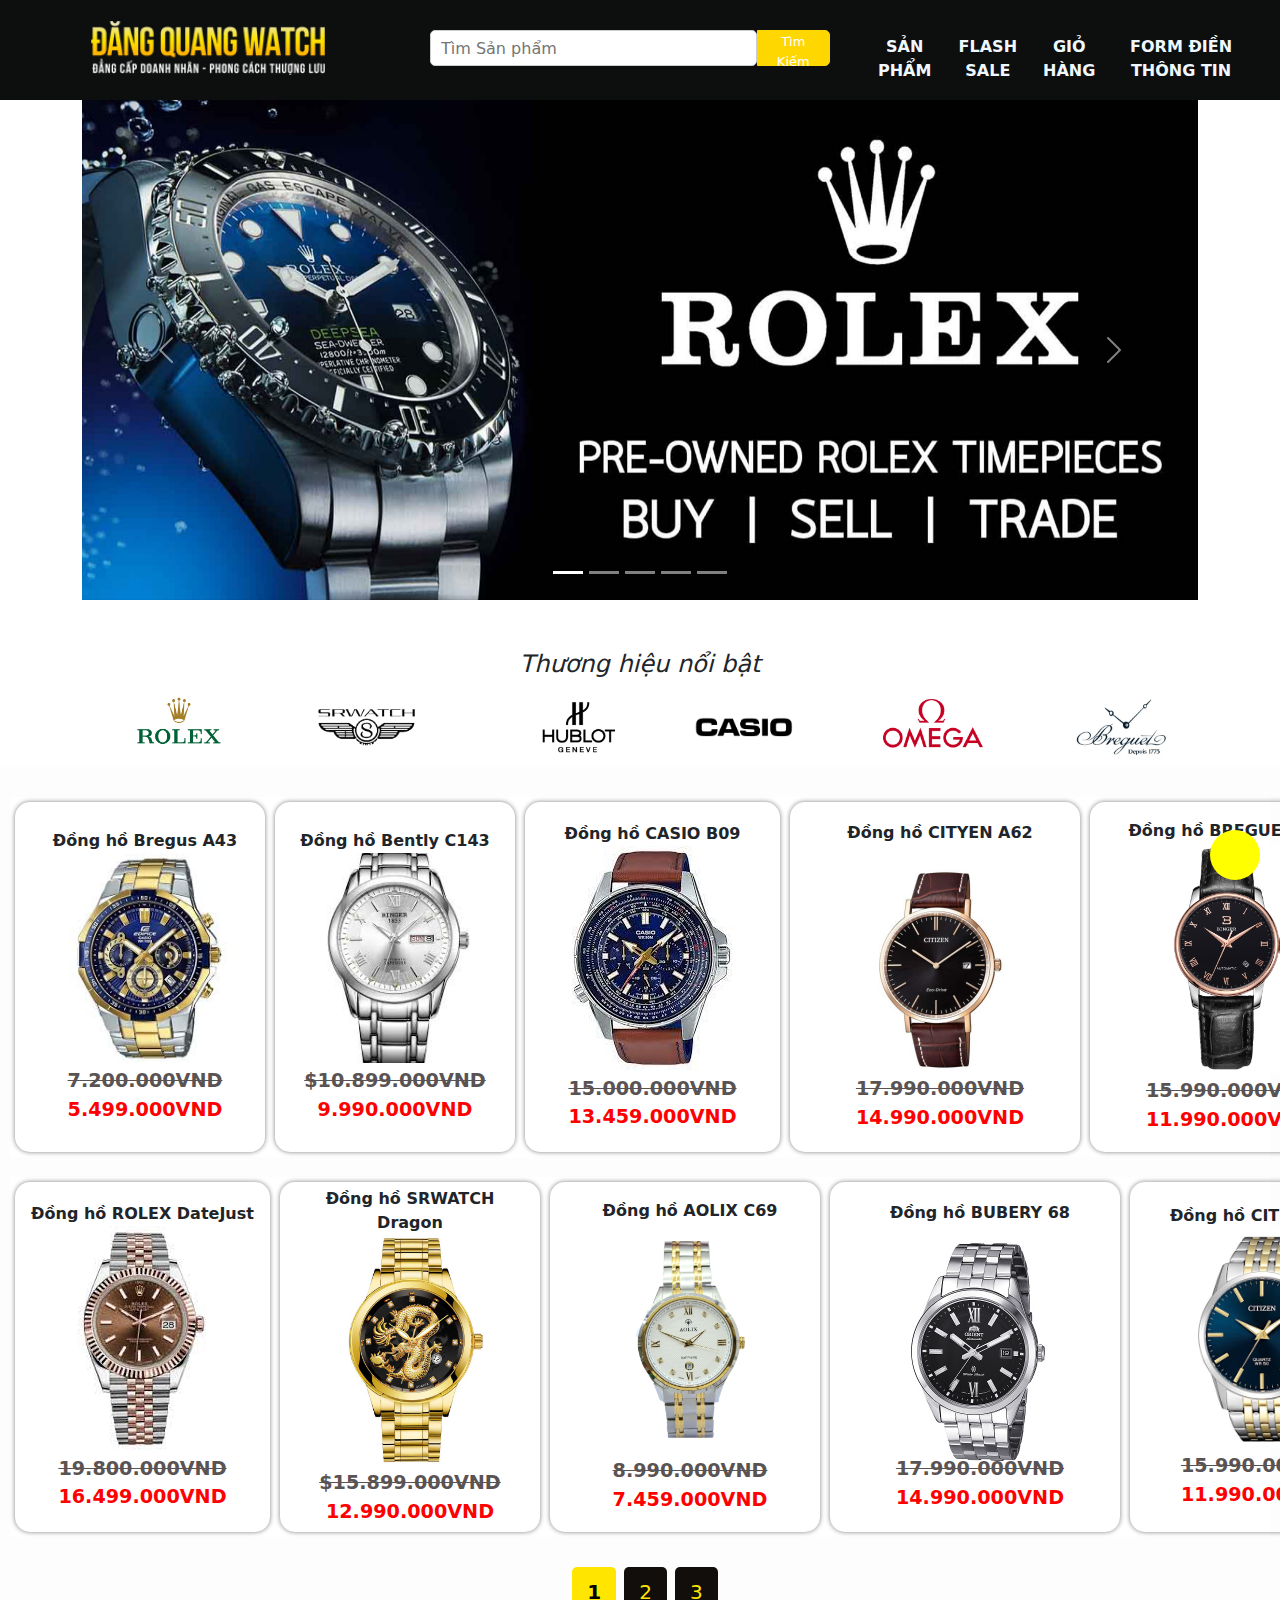
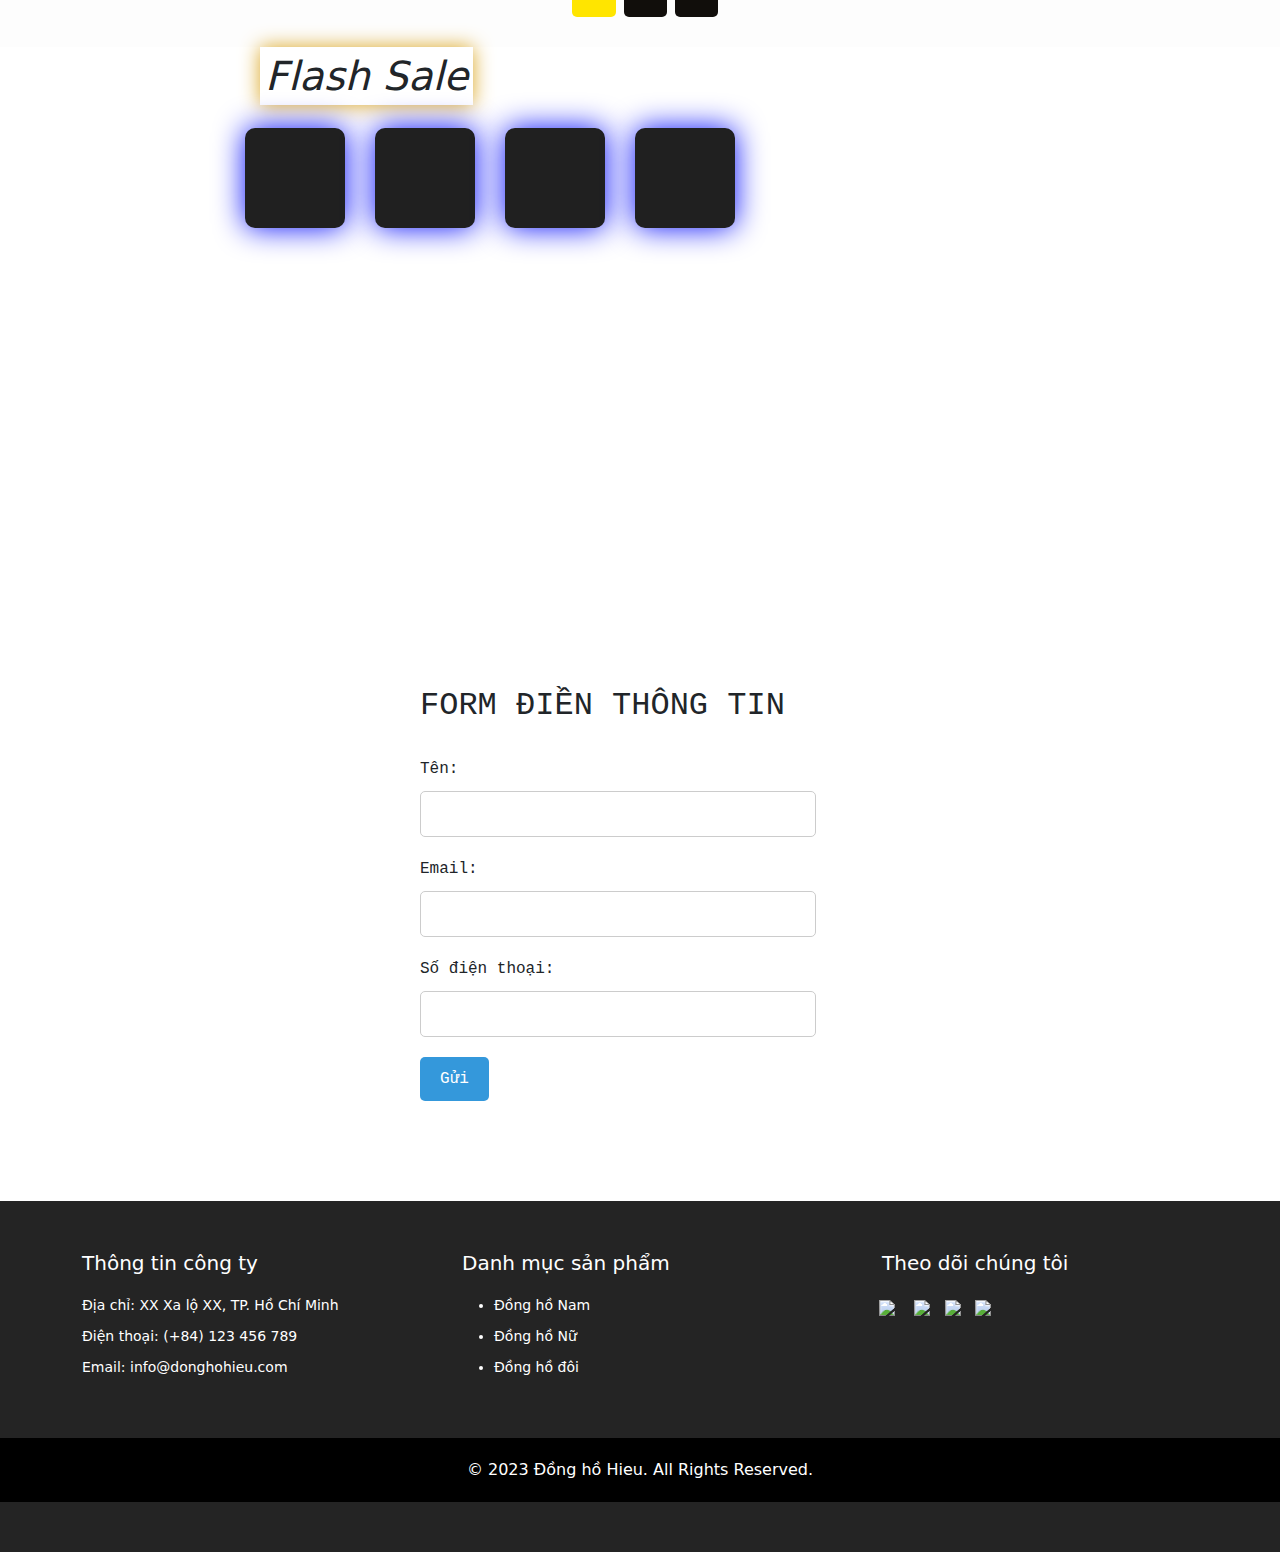
==== commit 82abedac: "noplai" ====
--- a/Assignment/index.html
+++ b/Assignment/index.html
@@ -50,7 +50,7 @@
                 </span>
                 <span class="home">
                     
-                    <a href="#" id="cart-btn"><b>GIỎ HÀNG</b> (<span id="cart-count">0</span>)</a>
+                    <a href="#" id="cart-btn"><b>GIỎ HÀNG</b> </a>
                 </span>
                 <span class="home">
                     <a href="#formdien">
--- a/Assignment/style.css
+++ b/Assignment/style.css
@@ -384,7 +384,7 @@
     justify-content: center;
     align-items: center;
     text-decoration: none;
-    transition: all 0.3s ease-in-out;
+    transition: all 0.8s ease-in-out;
 }
 
 .back-to-top:hover {
@@ -395,51 +395,4 @@
 .fa-arrow-up {
     color: white;
     font-size: 24px;
-}
-
-
-/* giỏ hàng */
-
-.cart {
-    border: 1px solid gray;
-    padding: 10px;
-    width: 30%;
-    margin: auto;
-}
-
-.cart h2 {
-    margin-top: 0;
-}
-
-.cart p {
-    font-size: 18px;
-}
-
-.cart button {
-    background-color: #4CAF50;
-    color: white;
-    padding: 10px;
-    border: none;
-    border-radius: 5px;
-    font-size: 16px;
-    cursor: pointer;
-}
-
-.products {
-    list-style: none;
-    padding: 0;
-}
-
-.products li {
-    margin-bottom: 10px;
-}
-
-.products li button {
-    background-color: #4CAF50;
-    color: white;
-    padding: 5px;
-    border: none;
-    border-radius: 3px;
-    font-size: 14px;
-    cursor: pointer;
 }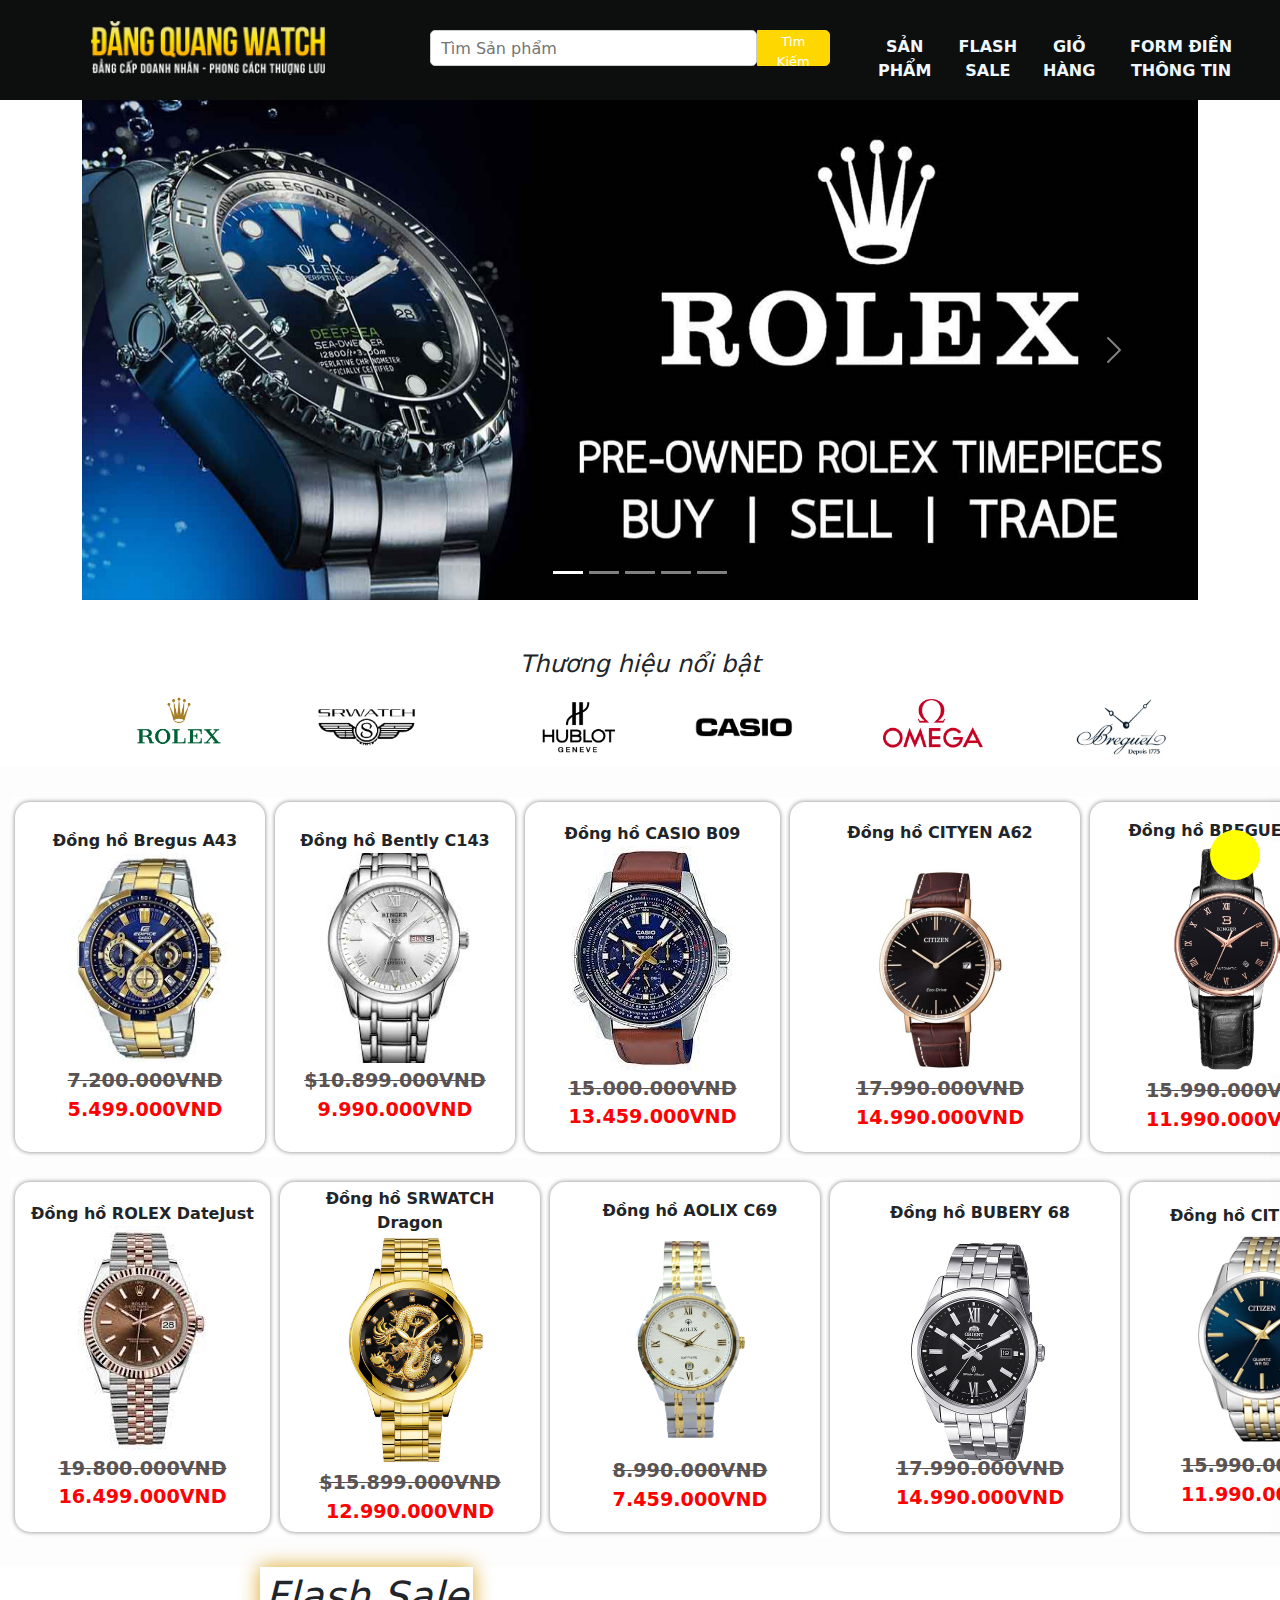
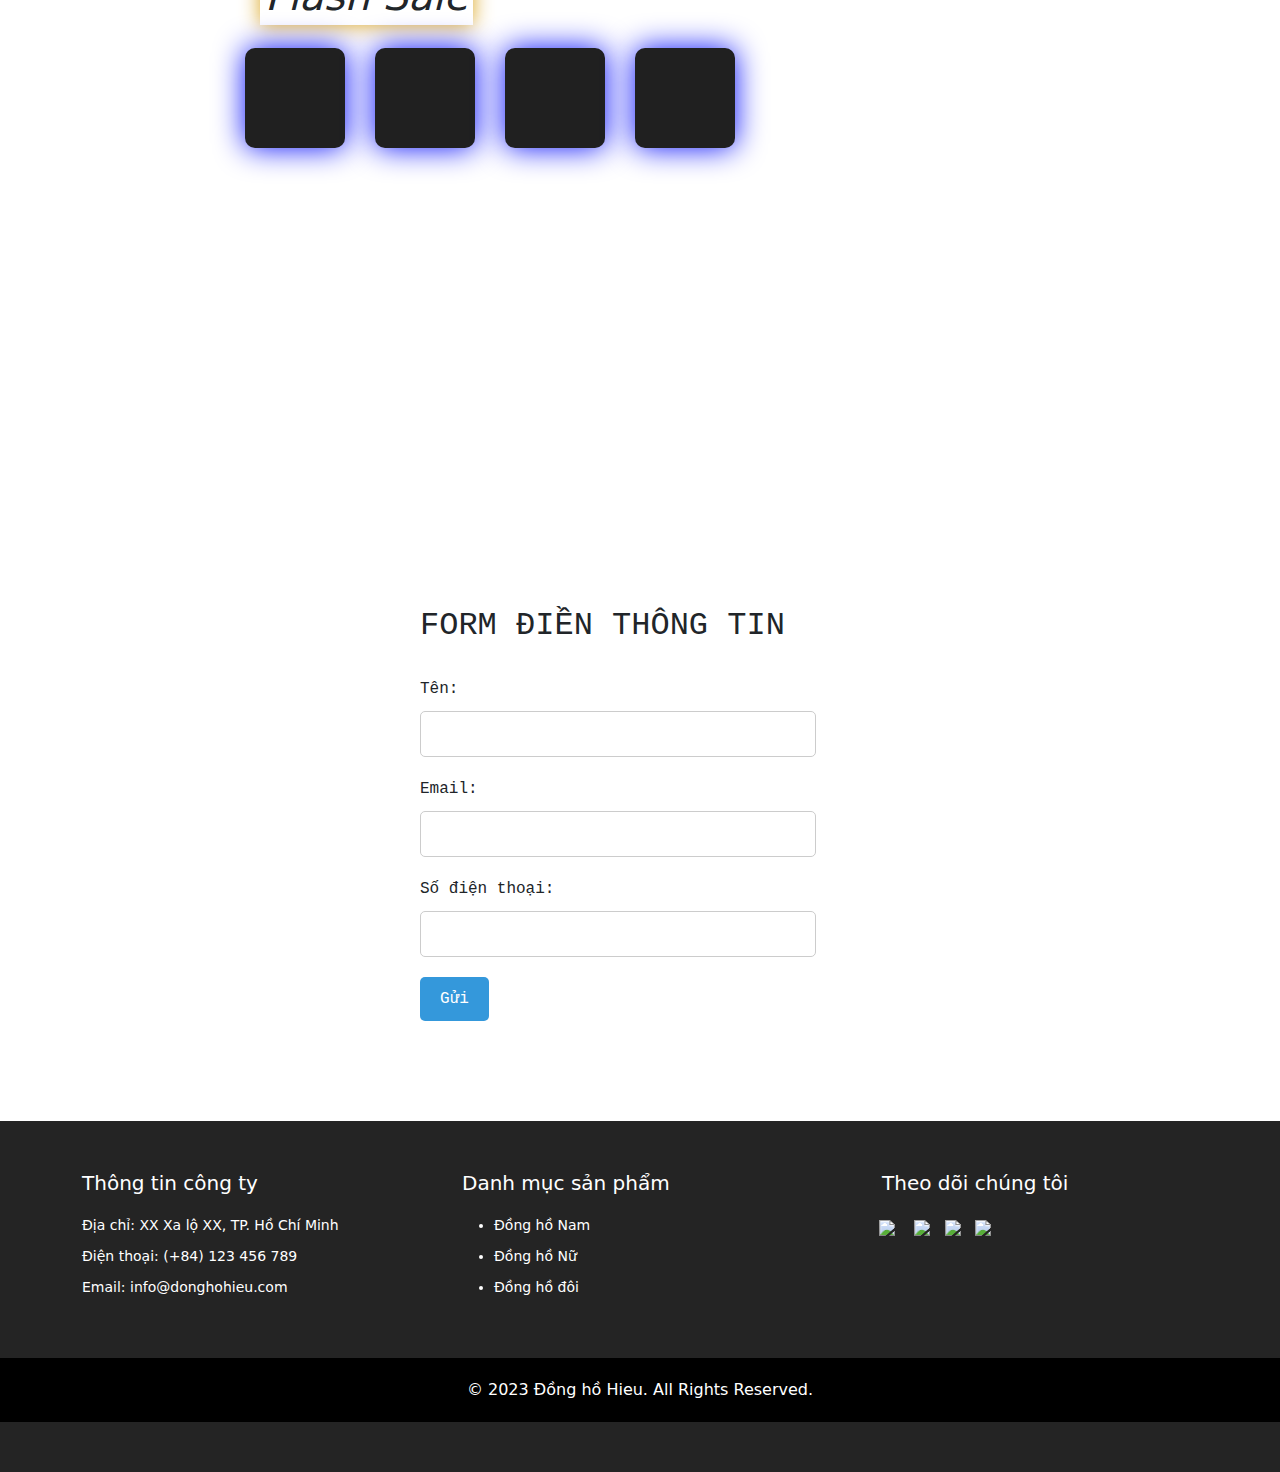
==== commit 7638e860: "nop lai" ====
--- a/Assignment/index.html
+++ b/Assignment/index.html
@@ -228,13 +228,7 @@
 
                 </div>
                 </ul>
-                <nav id="phantrang">
-                    <span class="paging_div">
-                    <span class="span_select_class" rel="nofollow">1</span>
-                    <span class="span_a_class" rel="nofollow"><a href="#">2</a></span>
-                    <span class="span_a_class" rel="nofollow"><a href="#">3</a></span>
-                    </span>
-                </nav>
+
             </div>
         </article>
         <div class="cd" ID="countdow">
